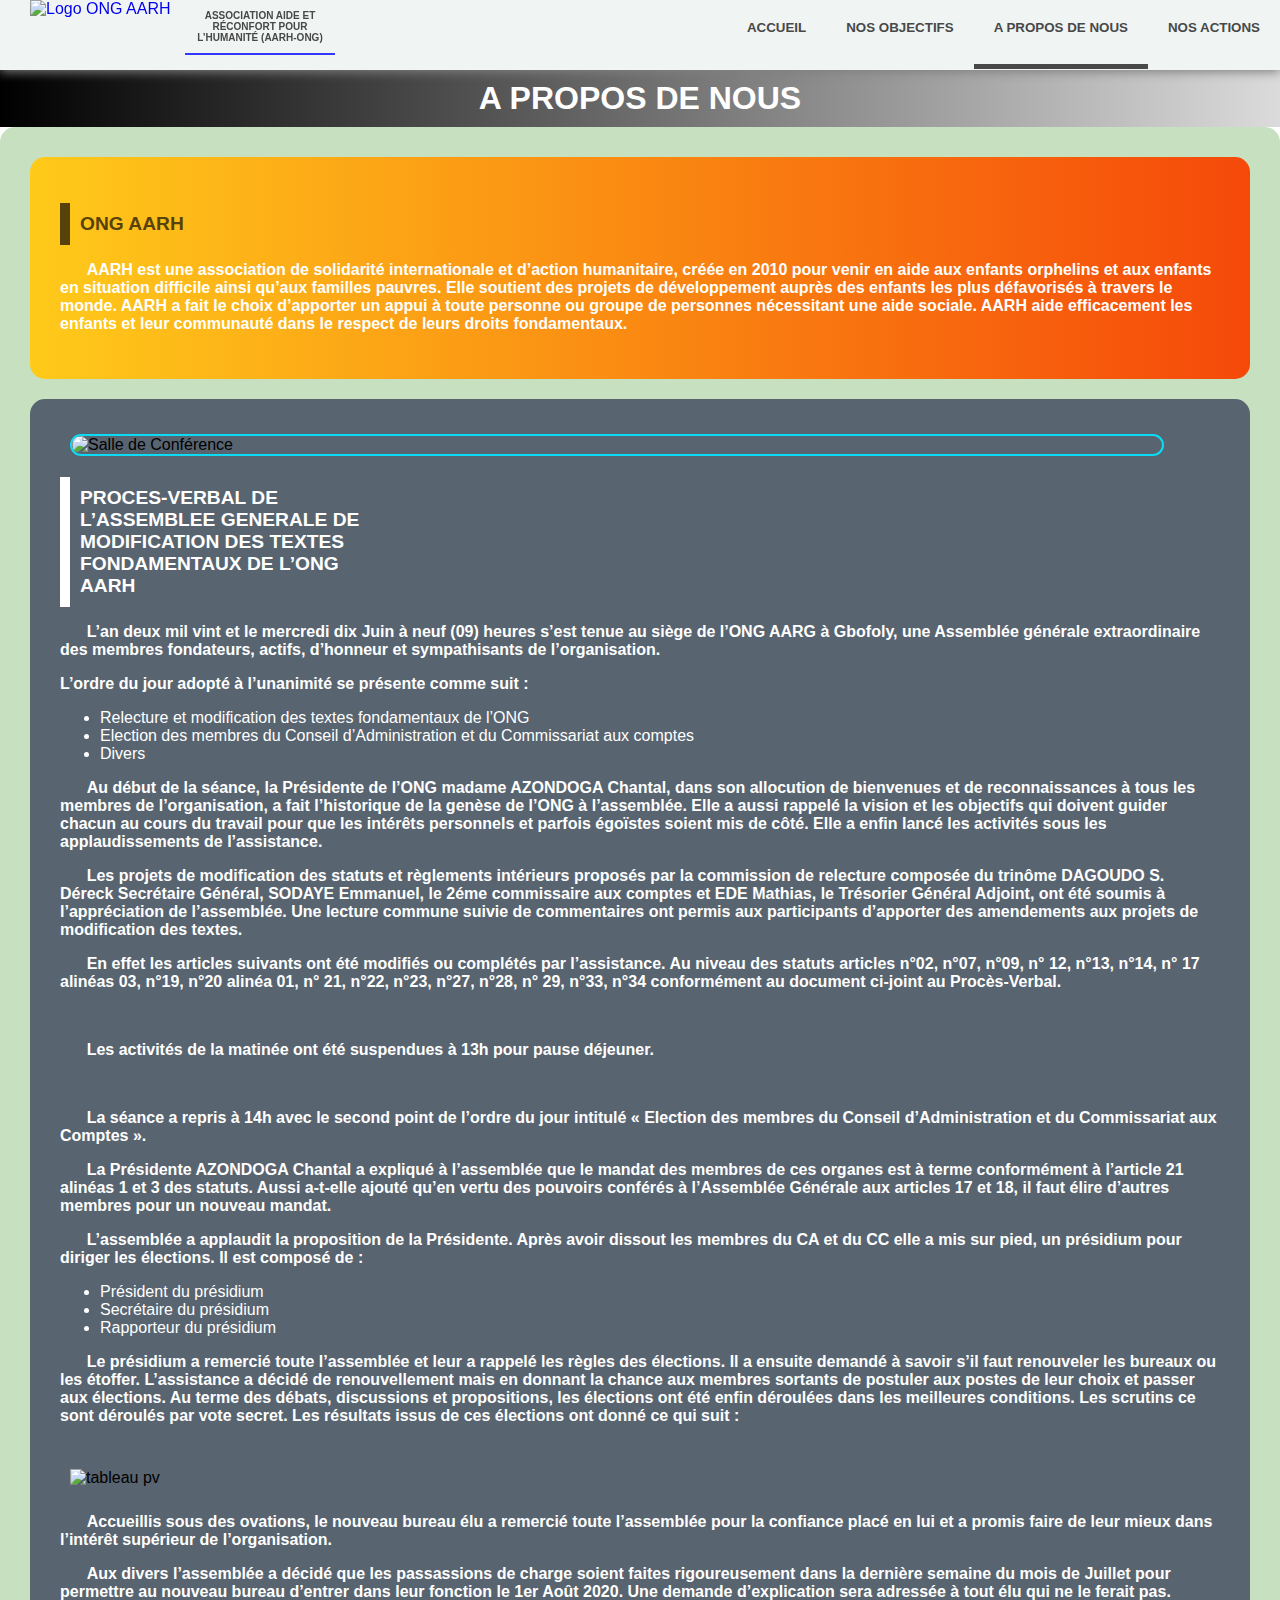
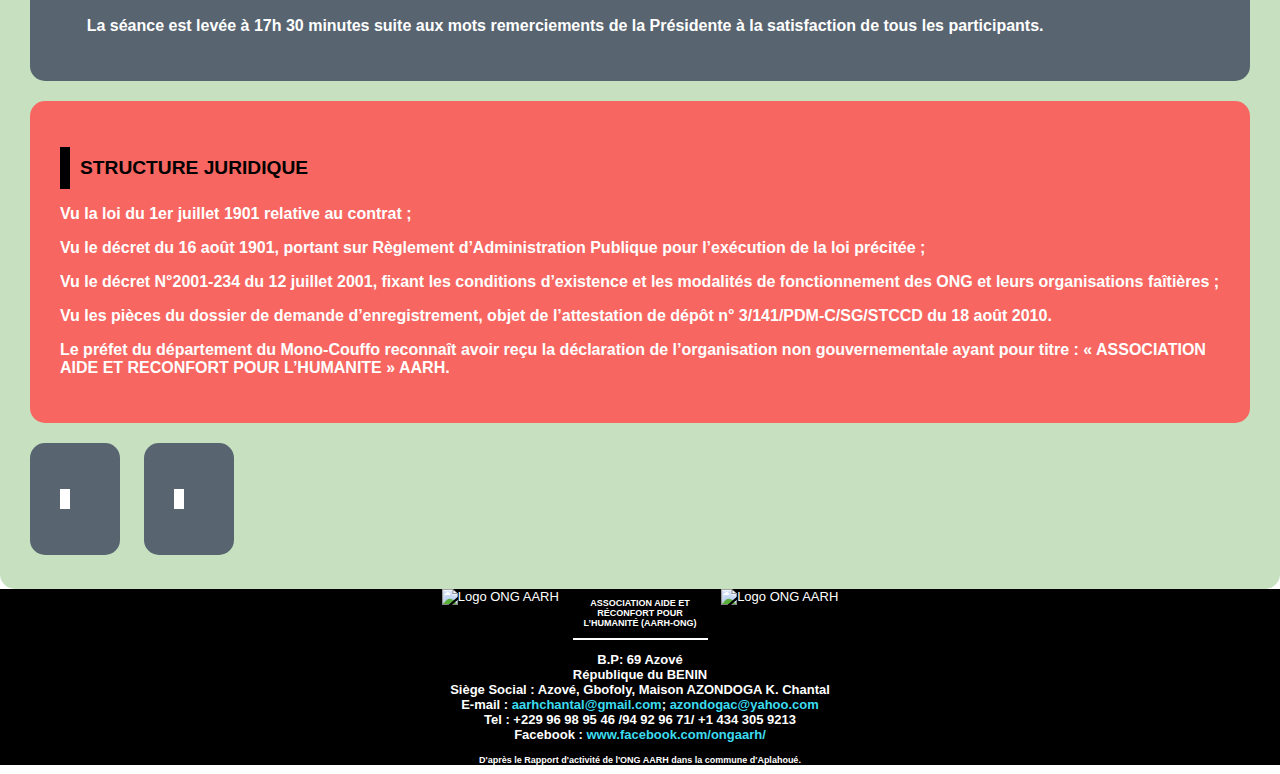
==== APropos.html @ feb87a9a "Add files via upload" ====
<!DOCTYPE html>
<html>
	<head>
		 <title>Accueil AARH</title>
		 <meta charset="utf-8">
		 <meta name="viewport" content="width=device-width, initial-scale=1.0">
		 <link rel="stylesheet" type="text/css" href="styleNormal.css">
		 <style type="text/css">
		 	@media screen and (min-width: 881px){
		 		.menu-apropos > a{
		 			border-bottom: 5px solid #484848;
		 		}
		 		.menu-apropos a:hover{
		 			padding-bottom: 24px;
		 		}
		 	}
		 	@media screen and (max-width: 880px){
		 		.menu-apropos a{
		 			background-color: #DDD;
		 		}
		 	}
		 </style>
	</head>
	<body>
		<nav>
			<label for="menu-mobile" class="menu-mobile">MENU</label>
			<input type="checkbox" name="menu-mobile" role="button">
			<ul>
				<li class="menu-accueil"><a href="index.html">ACCUEIL</a></li>
				<li class="menu-objectifs"><a href="NosObjectifs.html">NOS OBJECTIFS</a></li>
				<li class="menu-apropos"><a href="APropos.html">A PROPOS DE NOUS</a>
					<ul class="submenu">
						<li><a href="APropos.html">QUI SOMMES NOUS</a></li>
						<li><a href="APropos.html#STRUCTURE_JURIDIQUE">STRUCTURE</a></li>
					</ul>
				</li>
				<li class="menu-actions"><a href="NosActions.html">NOS ACTIONS</a></li>
			</ul>
			<div id="divlogo"><a href="index.html">
				<img src="logo.png" alt="Logo ONG AARH" class="logo">
				<p>ASSOCIATION AIDE ET RÉCONFORT POUR L’HUMANITÉ (AARH-ONG)</p></a>
			</div>
		</nav>

		<div id="corps">
			<h1 align="center">A PROPOS DE NOUS</h1>
			<div class="block_vert">
				<div class="feuillet_vertical_jaune_linear">
					<h2 class="jaune">ONG AARH</h2>
					<p>&nbsp;&nbsp;&nbsp;&nbsp;&nbsp;&nbsp;AARH est une association de solidarité internationale et d’action humanitaire, créée en 2010 pour venir en aide aux enfants orphelins et aux enfants en situation difficile ainsi qu’aux familles pauvres. Elle soutient des projets de développement auprès des enfants les plus défavorisés à travers le monde. AARH a fait le choix d’apporter un appui à toute personne ou groupe de personnes nécessitant une aide sociale. AARH aide efficacement les enfants et leur communauté dans le respect de leurs droits fondamentaux.</p>
				</div>
				<!--PV 10/06/2020-->
				<div class="feuillet_vertical_sombre">
					<img src="table_ronde.jpg" alt="Salle de Conférence" class="feilletHorizontalImageWidthTotal">
					<h2 class="blanc">PROCES-VERBAL DE L’ASSEMBLEE GENERALE DE MODIFICATION DES TEXTES FONDAMENTAUX DE L’ONG  AARH</h2>
					<p>&nbsp;&nbsp;&nbsp;&nbsp;&nbsp;&nbsp;L’an deux mil vint et le mercredi dix Juin à neuf (09) heures s’est tenue au siège de l’ONG AARG à Gbofoly, une Assemblée générale extraordinaire des membres fondateurs,  actifs, d’honneur et sympathisants de l’organisation.</p>
					<p>L’ordre du jour adopté à l’unanimité se présente comme suit :</p>
					<ul>
						<li>Relecture et modification des textes fondamentaux de l’ONG</li>
						<li>Election des membres du Conseil d’Administration et du Commissariat aux comptes</li>
						<li>Divers</li>
					</ul>
					<p>&nbsp;&nbsp;&nbsp;&nbsp;&nbsp;&nbsp;Au début de la séance, la Présidente de l’ONG madame AZONDOGA Chantal, dans son allocution de bienvenues et de reconnaissances à tous les membres de l’organisation, a fait l’historique de la genèse de l’ONG à l’assemblée. Elle  a  aussi rappelé la vision et les objectifs qui doivent guider chacun au cours du travail pour que les intérêts personnels et parfois égoïstes soient mis de côté.    Elle a enfin lancé les activités sous les applaudissements de l’assistance.</p>
					<p>&nbsp;&nbsp;&nbsp;&nbsp;&nbsp;&nbsp;Les projets de modification des statuts et règlements intérieurs proposés par la commission de relecture composée du trinôme DAGOUDO S. Déreck Secrétaire Général, SODAYE Emmanuel, le 2éme commissaire aux comptes et EDE Mathias, le Trésorier Général Adjoint, ont été soumis à l’appréciation de l’assemblée. Une lecture commune suivie de commentaires ont permis aux participants d’apporter des amendements aux projets de modification des textes.</p>
					<p>&nbsp;&nbsp;&nbsp;&nbsp;&nbsp;&nbsp;En effet les articles suivants ont été modifiés ou complétés par l’assistance. Au niveau des statuts articles n°02, n°07, n°09, n° 12, n°13, n°14, n° 17 alinéas 03, n°19, n°20 alinéa 01, n° 21, n°22, n°23, n°27, n°28, n° 29, n°33, n°34 conformément au document ci-joint au Procès-Verbal.</p>
					<br><p>&nbsp;&nbsp;&nbsp;&nbsp;&nbsp;&nbsp;Les activités de la matinée ont été suspendues à 13h pour pause déjeuner.</p><br>
					<p>&nbsp;&nbsp;&nbsp;&nbsp;&nbsp;&nbsp;La séance a repris à 14h avec le second point de l’ordre du jour intitulé « Election des membres du Conseil d’Administration et du Commissariat aux Comptes ».</p>
					<p>&nbsp;&nbsp;&nbsp;&nbsp;&nbsp;&nbsp;La Présidente AZONDOGA Chantal a expliqué à l’assemblée que le mandat des membres de ces organes est à terme conformément à l’article 21 alinéas 1 et 3 des statuts. Aussi a-t-elle ajouté qu’en vertu des pouvoirs conférés à l’Assemblée Générale aux articles 17 et 18, il faut élire d’autres membres pour un nouveau mandat.</p>
					<p>&nbsp;&nbsp;&nbsp;&nbsp;&nbsp;&nbsp;L’assemblée a applaudit la proposition de la Présidente. Après avoir dissout les membres du CA et du CC elle a mis sur pied, un présidium pour diriger les élections. Il est composé de :</p>
					<ul>
						<li>Président du présidium</li>
						<li>Secrétaire du présidium</li>
						<li>Rapporteur du présidium</li>
					</ul>
					<p>&nbsp;&nbsp;&nbsp;&nbsp;&nbsp;&nbsp;Le présidium a remercié toute l’assemblée et leur a rappelé les règles des élections. Il a ensuite demandé à savoir s’il faut renouveler les bureaux ou les étoffer. L’assistance  a décidé de renouvellement mais en donnant la chance aux membres sortants de postuler aux postes de leur choix et passer aux élections. Au terme des débats, discussions et propositions, les élections ont été enfin déroulées dans les meilleures conditions. Les scrutins ce sont déroulés par vote secret. Les résultats issus de ces élections ont donné ce qui suit :</p>
					<br><img src="tableau pv.png" alt="tableau pv" class="image_totale"><br>
					<p>&nbsp;&nbsp;&nbsp;&nbsp;&nbsp;&nbsp;Accueillis sous des ovations, le nouveau bureau élu a remercié toute l’assemblée pour la confiance placé en lui et a promis faire de leur mieux dans l’intérêt supérieur de l’organisation.</p>
					<p>&nbsp;&nbsp;&nbsp;&nbsp;&nbsp;&nbsp;Aux divers l’assemblée a décidé que les passassions de charge soient faites rigoureusement dans la dernière semaine du mois de Juillet pour permettre au nouveau bureau d’entrer dans leur fonction le 1er Août 2020. Une demande d’explication sera adressée à tout élu qui ne le ferait pas.</p>
					<p>&nbsp;&nbsp;&nbsp;&nbsp;&nbsp;&nbsp;La séance est levée à 17h 30 minutes suite aux mots remerciements de la Présidente à la satisfaction de tous les participants.</p>
				</div>
				<!--/////////////////////////////////////-->
				<div class="feuillet_vertical_rouge">
					<h2 class="noir" id="STRUCTURE_JURIDIQUE">STRUCTURE JURIDIQUE</h2>
					<p>Vu la loi du 1er juillet 1901 relative au contrat ;</p>
					<p>Vu le décret du 16 août 1901, portant sur Règlement d’Administration Publique pour l’exécution de la loi précitée ;</p>
					<p>Vu le décret N°2001-234 du 12 juillet 2001, fixant les conditions d’existence et les modalités de fonctionnement des ONG et leurs organisations faîtières ;</p>
					<p>Vu les pièces du dossier de demande d’enregistrement, objet de l’attestation de dépôt n° 3/141/PDM-C/SG/STCCD du 18 août 2010.</p>
					<p>Le préfet du département du Mono-Couffo reconnaît avoir reçu la déclaration de l’organisation non gouvernementale ayant pour titre : « ASSOCIATION AIDE ET RECONFORT POUR L’HUMANITE » AARH.</p>
				</div>
				<div class="feuillet_vertical_sombre">
					<h2 class="blanc"></h2>
					<p></p>
				</div>
				<div class="feuillet_vertical_sombre">
					<h2 class="blanc"></h2>
					<p></p>
				</div>

			</div>
		</div>
		<footer>
			<div id="div_logo_footer">
				<img src="logoBlancNoir.png" alt="Logo ONG AARH" class="logo_footer">
				<p>ASSOCIATION AIDE ET RÉCONFORT POUR L’HUMANITÉ (AARH-ONG)</p>
				<img src="logoBlancNoir.png" alt="Logo ONG AARH" class="logo_footer">
			</div>
			<p>B.P: 69 Azové<br>République du BENIN<br>Siège Social : Azové, Gbofoly, Maison AZONDOGA K. Chantal<br>E-mail : <a href="mailto:aarhchantal@gmail.com">aarhchantal@gmail.com</a>; <a href="mailto:azondogac@yahoo.com">azondogac@yahoo.com</a><br>Tel : +229 96 98 95 46 /94 92 96 71/ +1 434 305 9213<br>Facebook : <a href="https://www.facebook.com/aarh.ongaarh.9/" target="_blank">www.facebook.com/ongaarh/</a></p>
			<p class="xx-small">D'après le Rapport d'activité de l'ONG AARH dans la commune d'Aplahoué.</p>
		</footer>
	</body>
</html>
---- styleNormal.css ----
body{
	font-family: "Century Gothic", Verdana, sans-serif;
	margin: 0px;
	padding: 0px;
	width: 100%;
}

h1{
	color: #FFF; /*#244BE0*/
	width: 100%;
	padding: 10px 0px 10px 0px;
	margin: 0px;
	background: -webkit-linear-gradient(right, #DBDBDB, #000);
	background: -moz-linear-gradient(right, #DBDBDB, #000);
	background: -ms-linear-gradient(right, #DBDBDB, #000);
	background: -o-linear-gradient(right, #DBDBDB, #000);
	background: linear-gradient(right, #DBDBDB, #000);
}
h1.vert{
	color: #46BF2E;
}
h1.rouge{
	color: #B23117;
}
h1.bleu{
	color: #1B3581;
}
h2{
	max-width: 300px;
	font-size: larger;
	font-weight: bold;
	padding: 10px;
}
h2.vide{
	padding: 0px;
	margin: 0px;
}
h2.blanc{
	border-left: 10px solid #FFF;
	color: #FFF;
}
h2.noir{
	border-left: 10px solid #000;
	color: #000;
}
h2.gris{
	border-left: 10px solid #888;
	color: #888;
}
h2.vert{
	border-left: 10px solid #8CE09B;
	color: #8CE09B;
}
h2.jaune{
	border-left: 10px solid #58420B;
	color: #58420B;
}
h2.bleu_fonce{
	border-left: 10px solid #0A3764;
	color: #0A3764;
}
h3.sous_titre_image{
	border-left: 3px solid #323D58;
	border-bottom: 3px solid #323D58;
	border-bottom-left-radius: 15px;
	margin: 0px 10px 40px 10px;
	padding: 10px 0px 10px 0px;
	width: 95%;
	text-align: center;
	color: #323D58;
}

p{
	font-weight: bold;
	color: #FFF;
}
p.font_vert{
	background-color: #649B75;
}

/*En tete de page*/
nav label{
	display: none;
}
nav input[type=checkbox]{
	/*display: none;*/
	padding: 30px;
	width: 113px;
	height: 70px;
	position: absolute;
	right: 0px;
	top: 10px;
	opacity: 0;
}

nav{
	position: fixed;
	top: 0px;
	left: 0px;
    z-index: 20;
	width: 100%;
	margin: 0px;
	padding: 0px;
	background-color: #F0F5F4;/*Couleur de fond du logo #F0F5F4*/
	box-shadow: 0px 2px 10px gray;
	text-align: center;
}
/*Style du BLOCK logo*/
#divlogo{
    z-index: 20;
	float: left;
	height: 70px;
	padding-left: 30px;
}
img.logo{ /*LOGO*/
	height: 70px;
	display: inline-block;
}
#divlogo p{ /*NOM DE L'ONG*/
	font-size: x-small;
	text-align: center;
	width: 150px;
	padding-bottom: 10px;
	margin-left: 10px;
	border-bottom: 2px solid #3139FF;
	color: #484848;
	display: inline-block;
	vertical-align: top;
}

nav > ul{
	float: right;
	margin: 0px;
	padding: 0px;
}
nav > ul::after{
	content: "";
	display: block;
	clear: both;
}
nav > ul > li{
	float: left;
	position: relative;
}
nav > ul > li > a{
	padding: 20px 20px 29px 20px;
}
nav li{
	list-style-type: none;
}
nav a{
	display: inline-block;
	text-decoration: none;
}

.menu-accueil a{
	background-color: #F0F5F4;
	color: #484848;
	border-radius: 0px;
	padding: 20px 20px 29px 20px;
	font-size: smaller;
	font-weight: bolder;
	-webkit-transition: background-color 0.5s, border-radius 0.5s, padding 0.5s, font-size 0.5s;
	-moz-transition: background-color 0.5s, border-radius 0.5s, padding 0.5s, font-size 0.5s;
	-ms-transition: background-color 0.5s, border-radius 0.5s, padding 0.5s, font-size 0.5s;
	-o-transition: background-color 0.5s, border-radius 0.5s, padding 0.5s, font-size 0.5s;
	transition: background-color 0.5s, border-radius 0.5s, padding 0.5s, font-size 0.5s;
}
.menu-accueil a:hover{
	background-color: #484848;
	color: #FFFFFF;
	border-radius: 10px;
	padding: 20px 25px 29px 25px;
	font-size: medium;
}
.menu-objectifs a{
	background-color: #F0F5F4;
	color: #484848;
	border-radius: 0px;
	padding: 20px 20px 29px 20px;
	font-size: smaller;
	font-weight: bolder;
	-webkit-transition: background-color 0.5s, border-radius 0.5s, padding 0.5s, font-size 0.5s;
	-moz-transition: background-color 0.5s, border-radius 0.5s, padding 0.5s, font-size 0.5s;
	-ms-transition: background-color 0.5s, border-radius 0.5s, padding 0.5s, font-size 0.5s;
	-o-transition: background-color 0.5s, border-radius 0.5s, padding 0.5s, font-size 0.5s;
	transition: background-color 0.5s, border-radius 0.5s, padding 0.5s, font-size 0.5s;
}
.menu-objectifs a:hover{
	background-color: #484848;
	color: #FFFFFF;
	border-radius: 10px;
	padding: 20px 25px 29px 25px;
	font-size: medium;
}
.menu-actions a{
	background-color: #F0F5F4;
	color: #484848;
	border-radius: 0px;
	padding: 20px 20px 29px 20px;
	font-size: smaller;
	font-weight: bolder;
	-webkit-transition: background-color 0.5s, border-radius 0.5s, padding 0.5s, font-size 0.5s;
	-moz-transition: background-color 0.5s, border-radius 0.5s, padding 0.5s, font-size 0.5s;
	-ms-transition: background-color 0.5s, border-radius 0.5s, padding 0.5s, font-size 0.5s;
	-o-transition: background-color 0.5s, border-radius 0.5s, padding 0.5s, font-size 0.5s;
	transition: background-color 0.5s, border-radius 0.5s, padding 0.5s, font-size 0.5s;
}
.menu-actions a:hover{
	background-color: #484848;
	color: #FFFFFF;
	border-radius: 10px;
	padding: 20px 25px 29px 25px;
	font-size: medium;
}
.menu-apropos a{
	background-color: #F0F5F4;
	color: #484848;
	border-radius: 0px;
	padding: 20px 20px 29px 20px;
	font-size: smaller;
	font-weight: bolder;
	-webkit-transition: background-color 0.5s, border-radius 0.5s, padding 0.5s, font-size 0.5s;
	-moz-transition: background-color 0.5s, border-radius 0.5s, padding 0.5s, font-size 0.5s;
	-ms-transition: background-color 0.5s, border-radius 0.5s, padding 0.5s, font-size 0.5s;
	-o-transition: background-color 0.5s, border-radius 0.5s, padding 0.5s, font-size 0.5s;
	transition: background-color 0.5s, border-radius 0.5s, padding 0.5s, font-size 0.5s;
}
.menu-apropos a:hover{
	color: #FFFFFF;
	background-color: #484848;
	border-radius: 10px;
	padding: 20px 25px 29px 25px;
	font-size: medium;
}
.submenu{
	display: none;
}
nav li:hover .submenu{
	display: inline-block;
	position: absolute;
	top: 100%;
	left: 0px;
	padding: 0px;
	/* z-index: 1000; */
}
.submenu li{
	/*border-bottom: 1px solid gray;*/
}
.submenu li a{
	padding: 20px 10px 20px 10px;
	background-color: #F0F5F4;
	width: 200px;
}

/* CORPS DE LA PAGE */
#corps {
	font-family: "Century Gothic", Verdana, sans-serif;
	padding-top: 70px;
	background-color: #FFF;
}
#corps > div{
	margin: auto;
}
.block_blanc{
	background-color: #FFF;
	border-radius: 15px;
	padding: 20px;
}
.block_jaune{
	background-color: #FCF9BD;
	border-radius: 15px;
	padding: 20px;
}
.block_bleu{
	background-color: #D1F1FF;
	border-radius: 15px;
	padding: 20px;
}
.block_vert{
	background-color: #C6E0C0;
	border-radius: 15px;
	padding: 20px;
}
.block_gris{
	background-color: #9D9D9D;
	border-radius: 15px;
	padding: 20px;
}
.block_rouge{
	background-color: #FC9496;
	border-radius: 15px;
	padding: 20px;
}
.block_multicolor_linear_vertical{
	border-radius: 15px;
	padding: 20px;
	background: -webkit-linear-gradient(top, #B4FC9E, #FCF89E, #FCA39E, #FC9EFB, #A19EFC, #9EF2FC);
}
.feuilletVerticalVert{
	display: inline-block;
	border-radius: 15px;
	padding: 30px;
	margin: 10px;
	background-color: #649B75;
}
.feuillet_vertical_rouge{
	display: inline-block;
	border-radius: 15px;
	padding: 30px;
	margin: 10px;
	background-color: #F76661;
}
.feuillet_vertical_rouge_linear{
	display: block;
	border-radius: 15px;
	padding: 30px;
	margin: auto;
	background: -webkit-linear-gradient(left ,#F76661, #A5028F);
	background: -moz-linear-gradient(left ,#F76661, #A5028F);
	background: -ms-linear-gradient(left ,#F76661, #A5028F);
	background: -o-linear-gradient(left ,#F76661, #A5028F);
	background: linear-gradient(left ,#F76661, #A5028F);
}
.feuillet_vertical_jaune{
	display: inline-block;
	border-radius: 15px;
	padding: 30px;
	margin: 10px;
	background-color: #FFCA1A;
}
.feuillet_vertical_jaune_linear{
	display: inline-block;
	border-radius: 15px;
	padding: 30px;
	margin: 10px;
	background: -webkit-linear-gradient(left, #FFCA1A, #F5490A);
	background: -moz-linear-gradient(left, #FFCA1A, #F5490A);
	background: -ms-linear-gradient(left, #FFCA1A, #F5490A);
	background: -o-linear-gradient(left, #FFCA1A, #F5490A);
	background: linear-gradient(left, #FFCA1A, #F5490A);
}
.feuillet_vertical_jaune_linear_inverse{
	display: inline-block;
	border-radius: 15px;
	padding: 30px;
	margin: 10px;
	background: -webkit-linear-gradient(left, #F5490A, #FFCA1A);
	background: -moz-linear-gradient(left, #F5490A, #FFCA1A);
	background: -ms-linear-gradient(left, #F5490A, #FFCA1A);
	background: -o-linear-gradient(left, #F5490A, #FFCA1A);
	background: linear-gradient(left, #F5490A, #FFCA1A);
}
.feuillet_vertical_sombre{
	display: inline-block;
	border-radius: 15px;
	padding: 30px;
	margin: 10px;
	background-color: #586470;
}
.feuillet_vertical_sombre li{
	color: #FFF;
}
.feuillet_vertical_bleu{
	display: inline-block;
	border-radius: 15px;
	padding: 30px;
	margin: 10px;
	background-color: #3AC8FA;
}
.feuillet_vertical_bleu_linear{
	display: inline-block;
	border-radius: 15px;
	padding: 30px;
	margin: 10px;
	background: -webkit-linear-gradient(left, #3AC8FA, #003EA5);
	background: -moz-linear-gradient(left, #3AC8FA, #003EA5);
	background: -ms-linear-gradient(left, #3AC8FA, #003EA5);
	background: -o-linear-gradient(left, #3AC8FA, #003EA5);
	background: linear-gradient(left, #3AC8FA, #003EA5);
}
.feuillet_vertical_bleu_linear_inverse{
	display: inline-block;
	border-radius: 15px;
	padding: 30px;
	margin: 10px;
	background: -webkit-linear-gradient(left, #003EA5, #3AC8FA);
	background: -moz-linear-gradient(left, #003EA5, #3AC8FA);
	background: -ms-linear-gradient(left, #003EA5, #3AC8FA);
	background: -o-linear-gradient(left, #003EA5, #3AC8FA);
	background: linear-gradient(left, #003EA5, #3AC8FA);
}
.feuillet_vertical_bleu, .feuillet_vertical_bleu_linear_inverse, .feuillet_vertical_bleu_linear p b{/*Précision pour plus de visibilité*/
	color: #011D39;
}

/*Image*/
img.feilletHorizontalImage{
	display: inline-block;
	border-radius: 15px;
	margin: 5px 5px 5px 5px;
	width: 45%;
}
img.feilletHorizontalImageWidthTotal{
	display: inline-block;
	border: 2px solid #0CDBF5;
	border-radius: 15px;
	margin: 5px 10px 5px 10px;
	width: 94%;
}
img.image_totale{
	margin: 10px;
	width: 94%;
}
img.image_totale_adaptee{
	border-top-left-radius: 15px;
	border-top-right-radius: 15px;
	margin: 5px 10px 0px 10px;
	width: 95%;
}

.voir_plus_image{
	display: inline-block;
	border: 2px solid #FFF;
	border-radius: 15px;
	margin: 10px;
	width: 94%;
	padding: 10px 0px 10px 0px;
	color: #0CDBF5;
	font-size: larger;
	text-decoration: none;
	-webkit-transition: background-color 0.4s, color 0.4s, border 0.4s;
	-moz-transition: background-color 0.4s, color 0.4s, border 0.4s;
	-ms-transition: background-color 0.4s, color 0.4s, border 0.4s;
	-o-transition: background-color 0.4s, color 0.4s, border 0.4s;
	transition: background-color 0.4s, color 0.4s, border 0.4s;
}
.voir_plus_image:hover{
	background-color: #0CDBF5;
	color: #FFF;
	border: 2px solid #0CDBF5;
}
.voir_plus_page{
	display: block;
	border-radius: 15px;
	margin: auto;
	width: 95%;
	padding: 10px 0px 10px 0px;
	border: 2px solid #FFF;
	color: #FFF;
	font-size: larger;
	text-decoration: none;
	-webkit-transition: background-color 0.4s, color 0.4s;
	-moz-transition: background-color 0.4s, color 0.4s;
	-ms-transition: background-color 0.4s, color 0.4s;
	-o-transition: background-color 0.4s, color 0.4s;
	transition: background-color 0.4s, color 0.4s;
}
.voir_plus_page:hover{
	background-color: #FFF;
	color: #FC9496;
}
.consulter{
	color: #FFF;
	padding: 10px;
	border: 2px solid #FFF;
	border-radius: 15px;
	text-decoration: none;
	-webkit-transition: background-color 0.4s, color 0.4s;
	-moz-transition: background-color 0.4s, color 0.4s;
	-ms-transition: background-color 0.4s, color 0.4s;
	-o-transition: background-color 0.4s, color 0.4s;
	transition: background-color 0.4s, color 0.4s;
}
.consulter:hover{
	background-color: #FFF;
	color: #FFCA1A;
}

/*Téléchargement*/
.pdf{
	margin-top: 20px;
	margin-bottom: 20px;
	padding: 0px;
	width: 100%;
	min-height: 60px;
	border-radius: 33px;
	background-color: #FFB2B2;
	box-shadow: 2px 2px 5px gray;
	font-size: small;
}
.pdf img{
	display: inline-block;
	float: right;
	height: 60px;
}
.pdf p{
	display: inline-block;
	color: #EEE;
	margin: 15px 5px 0px 10px;
	padding: 5px;
	max-height: 60px;
	border-radius: 30px;
	background-color: #312F43;
}
.docx{
	margin-top: 20px;
	margin-bottom: 20px;
	padding: 0px;
	width: 100%;
	min-height: 60px;
	border-radius: 33px;
	background-color: #B2AAFF;
	box-shadow: 2px 2px 5px gray;
	font-size: small;
}
.docx img{
	display: inline-block;
	float: right;
	height: 60px;
}
.docx p{
	display: inline-block;
	color: #EEE;
	margin: 15px 5px 0px 10px;
	padding: 5px;
	max-height: 60px;
	border-radius: 30px;
	background-color: #312F43;
}



/*Footer*/
footer{
	color: #FFF;
	background-color: #000;
	font-size: small;
	font-weight: normal;
	width: 100%;
	margin: auto;
	text-align: center;
}
footer a{
	text-decoration: none;
	color: #3CDCF0;
}
img.logo_footer{ /*LOGO*/
	height: 50px;
	display: inline-block;
}
#div_logo_footer{
	display: inline-block;
	height: 50px;
}
#div_logo_footer p{ /*NOM DE L'ONG*/
	font-size: xx-small;
	text-align: center;
	width: 135px;
	padding-bottom: 10px;
	margin-left: 10px;
	margin-right: 10px;
	border-bottom: 2px solid #FFF;
	display: inline-block;
	vertical-align: top;
}
p.xx-small{
	font-size: xx-small;
}
.date_x-small{
	font-size: x-small;
}



/*Responsive*/
nav input[type=checkbox]:checked ~ ul{
	display: block;
}
@media screen and (max-width: 880px){
	.menu-mobile{
		display: inline-block;
		color: #484848;
		background-color: #F0F5F4;
		vertical-align: middle;
		float: right;
		text-align: right;
		font-weight: bolder;
		font-size: larger;
		padding: 30px;
	}
	nav ul{
		display: none;
	}
	nav ul li{
		width: 90%;
		text-align: center;
	}
	nav li:hover .submenu{
		display: none;
	}
	h1{
		font-size: x-large;
	}
	h2{
		width: 100%;
	}
	img.feilletHorizontalImage{
		width: 43%;
	}
	.menu-accueil, .menu-objectifs, .menu-actions, .menu-apropos a:hover{
		/*padding-left: 0px;
		padding-right: 0px;*/
	}
}
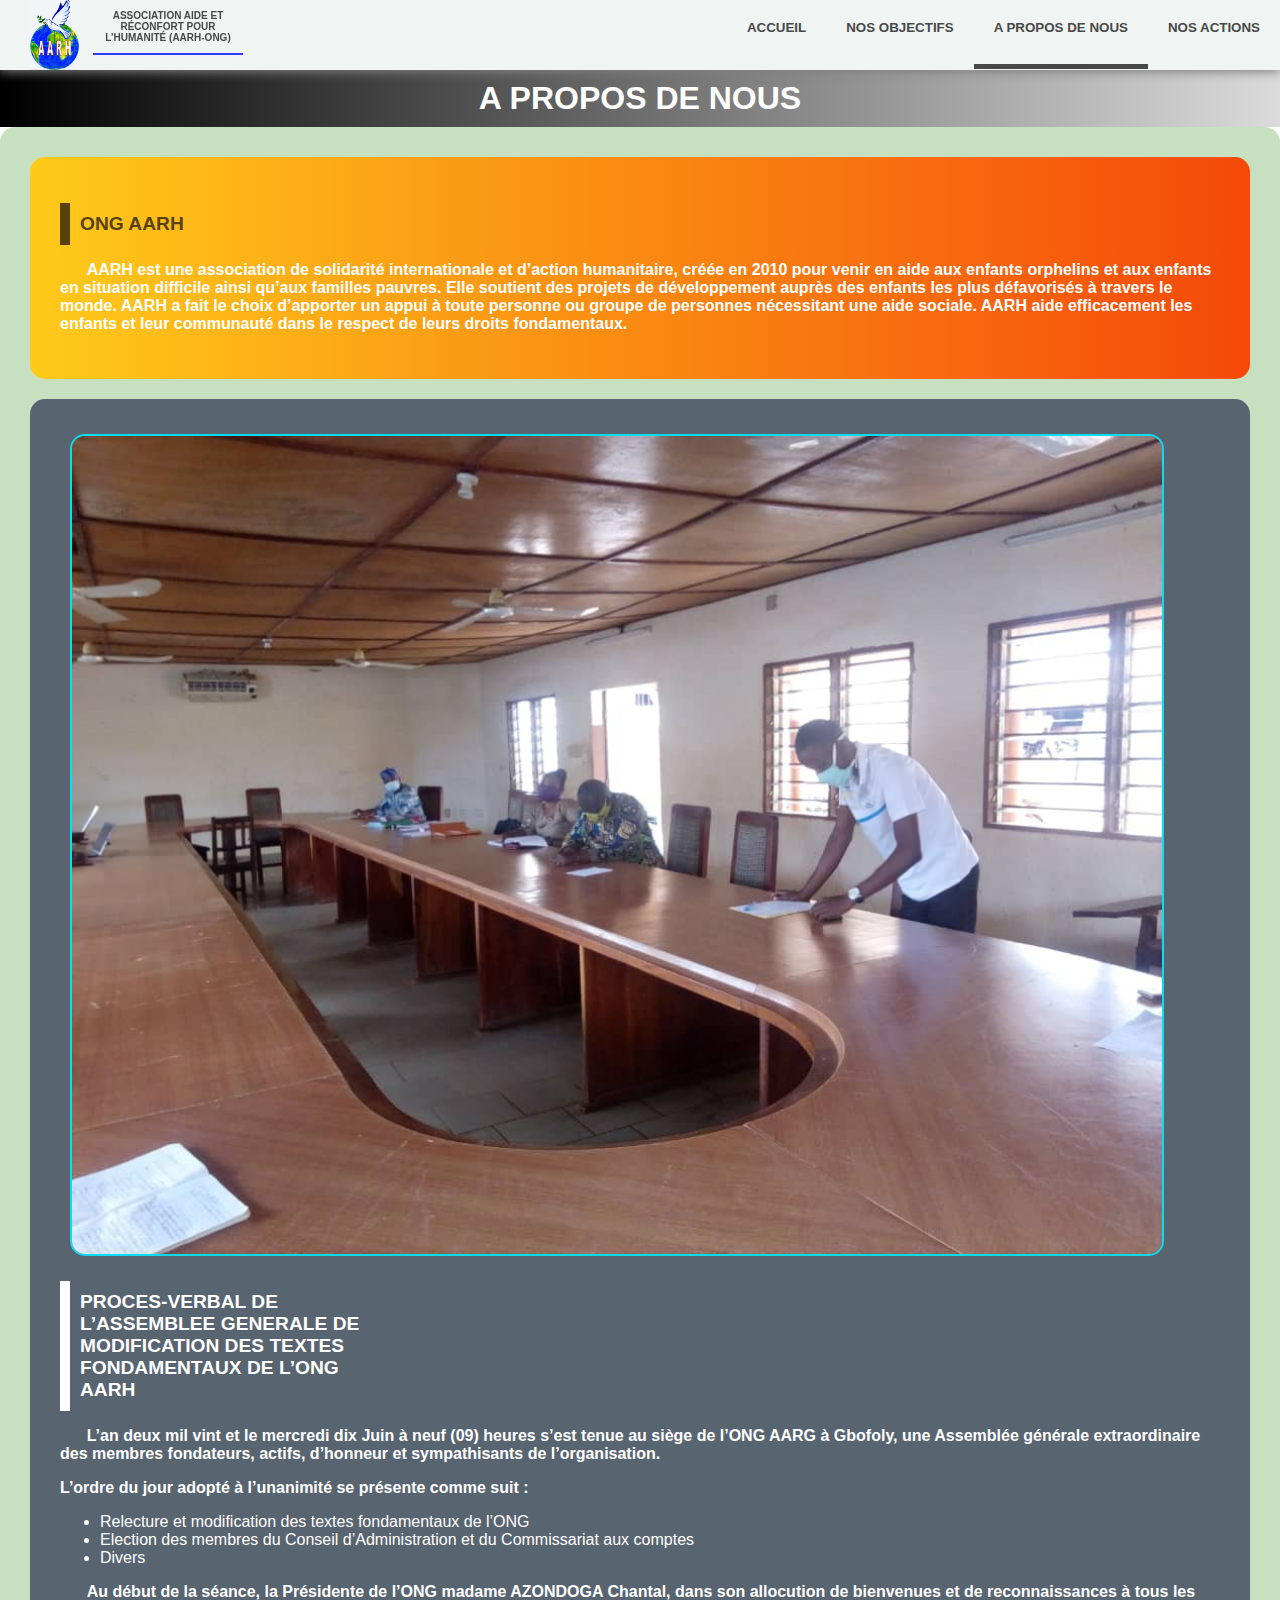
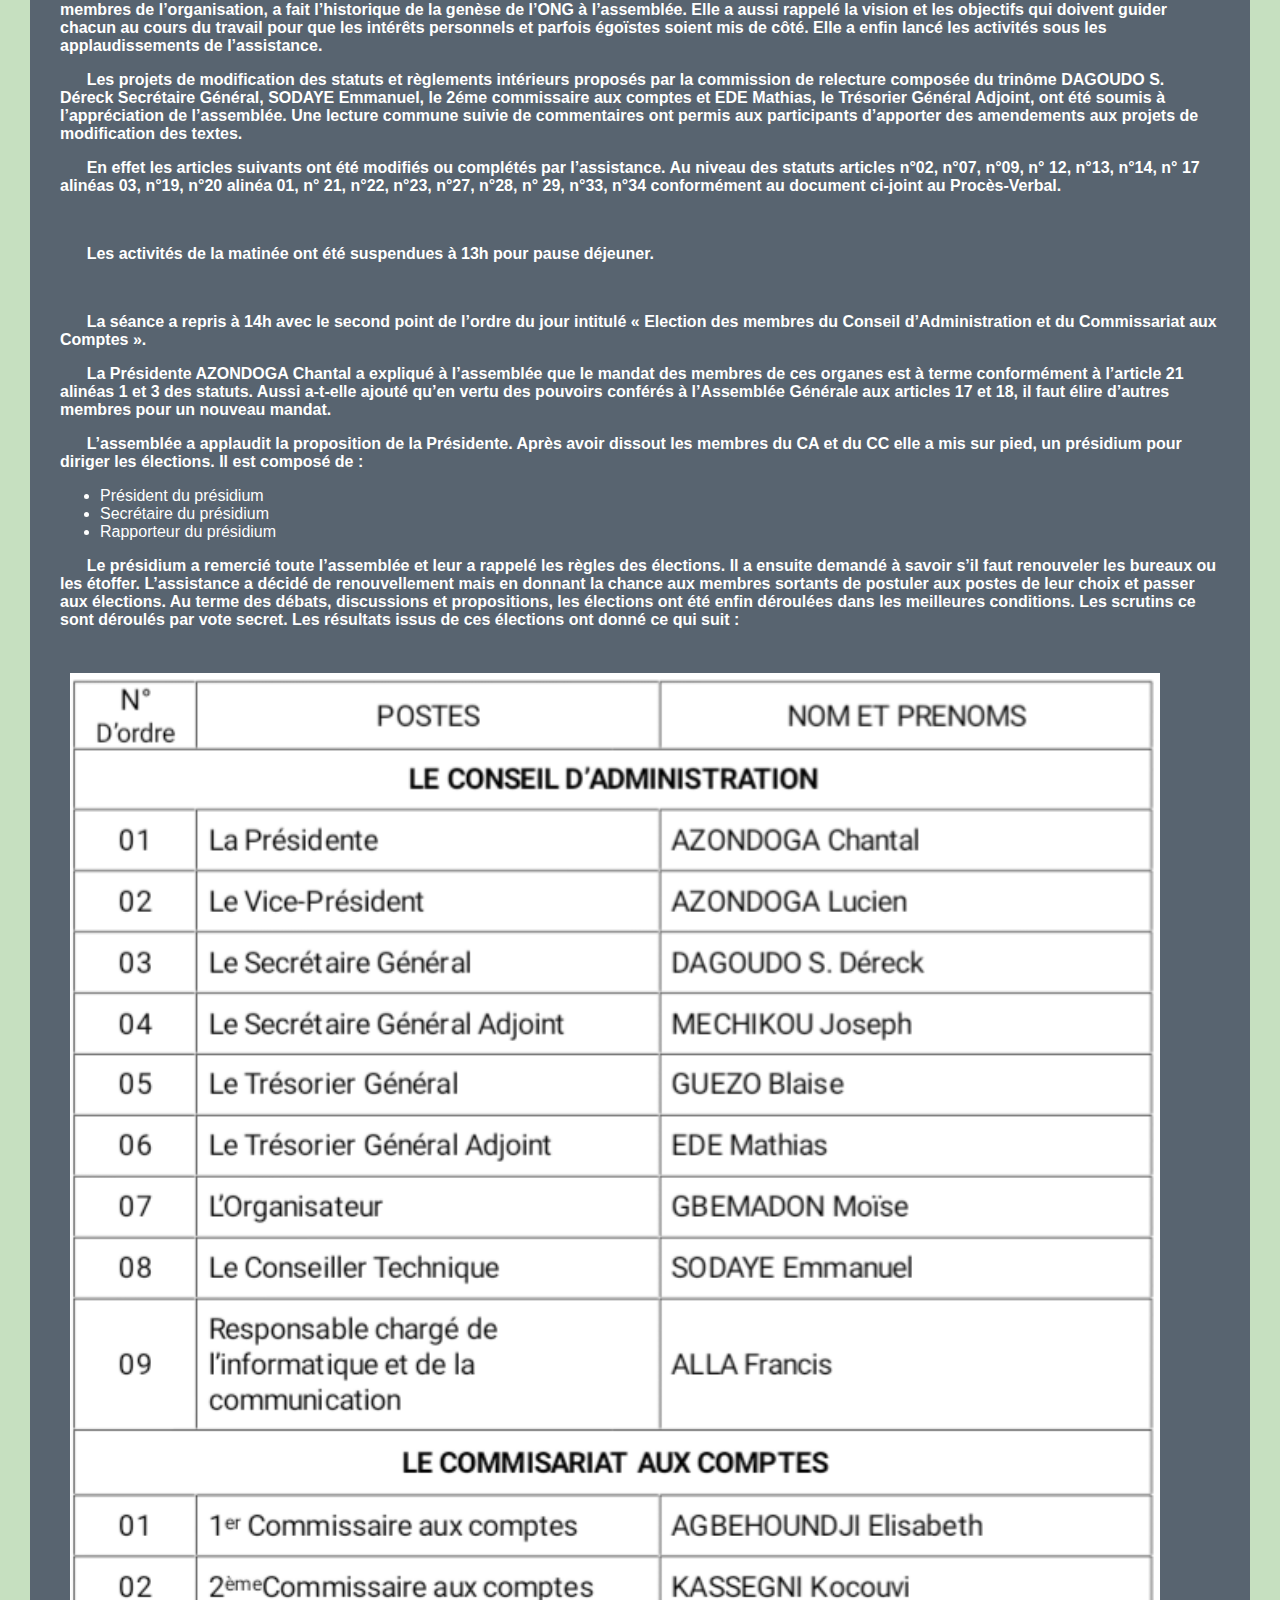
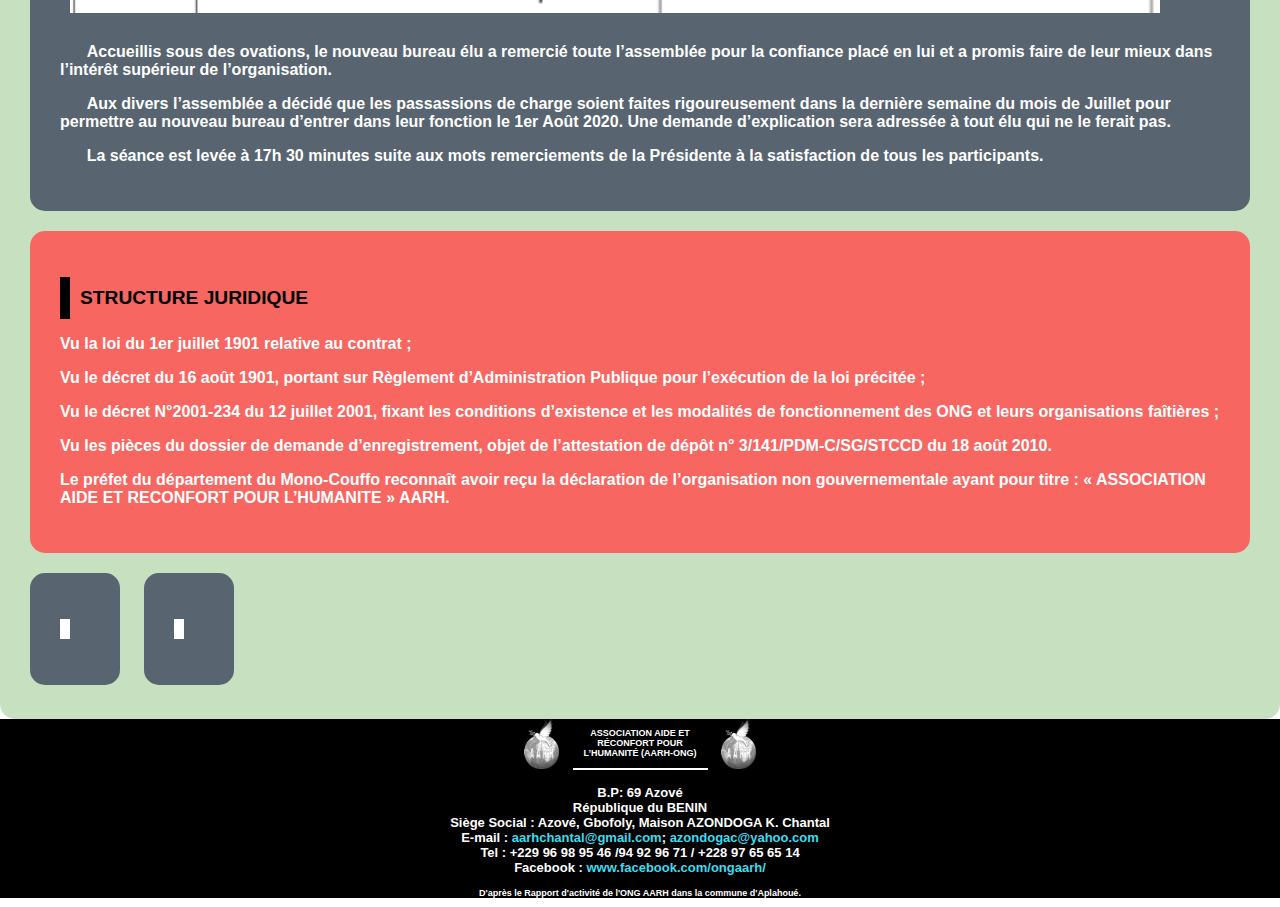
==== commit dd8e3753: "Update APropos.html" ====
--- a/APropos.html
+++ b/APropos.html
@@ -104,8 +104,8 @@
 				<p>ASSOCIATION AIDE ET RÉCONFORT POUR L’HUMANITÉ (AARH-ONG)</p>
 				<img src="logoBlancNoir.png" alt="Logo ONG AARH" class="logo_footer">
 			</div>
-			<p>B.P: 69 Azové<br>République du BENIN<br>Siège Social : Azové, Gbofoly, Maison AZONDOGA K. Chantal<br>E-mail : <a href="mailto:aarhchantal@gmail.com">aarhchantal@gmail.com</a>; <a href="mailto:azondogac@yahoo.com">azondogac@yahoo.com</a><br>Tel : +229 96 98 95 46 /94 92 96 71/ +1 434 305 9213<br>Facebook : <a href="https://www.facebook.com/aarh.ongaarh.9/" target="_blank">www.facebook.com/ongaarh/</a></p>
+			<p>B.P: 69 Azové<br>République du BENIN<br>Siège Social : Azové, Gbofoly, Maison AZONDOGA K. Chantal<br>E-mail : <a href="mailto:aarhchantal@gmail.com">aarhchantal@gmail.com</a>; <a href="mailto:azondogac@yahoo.com">azondogac@yahoo.com</a><br>Tel : +229 96 98 95 46 /94 92 96 71 / +228 97 65 65 14 <br>Facebook : <a href="https://www.facebook.com/aarh.ongaarh.9/" target="_blank">www.facebook.com/ongaarh/</a></p>
 			<p class="xx-small">D'après le Rapport d'activité de l'ONG AARH dans la commune d'Aplahoué.</p>
 		</footer>
 	</body>
-</html>+</html>
